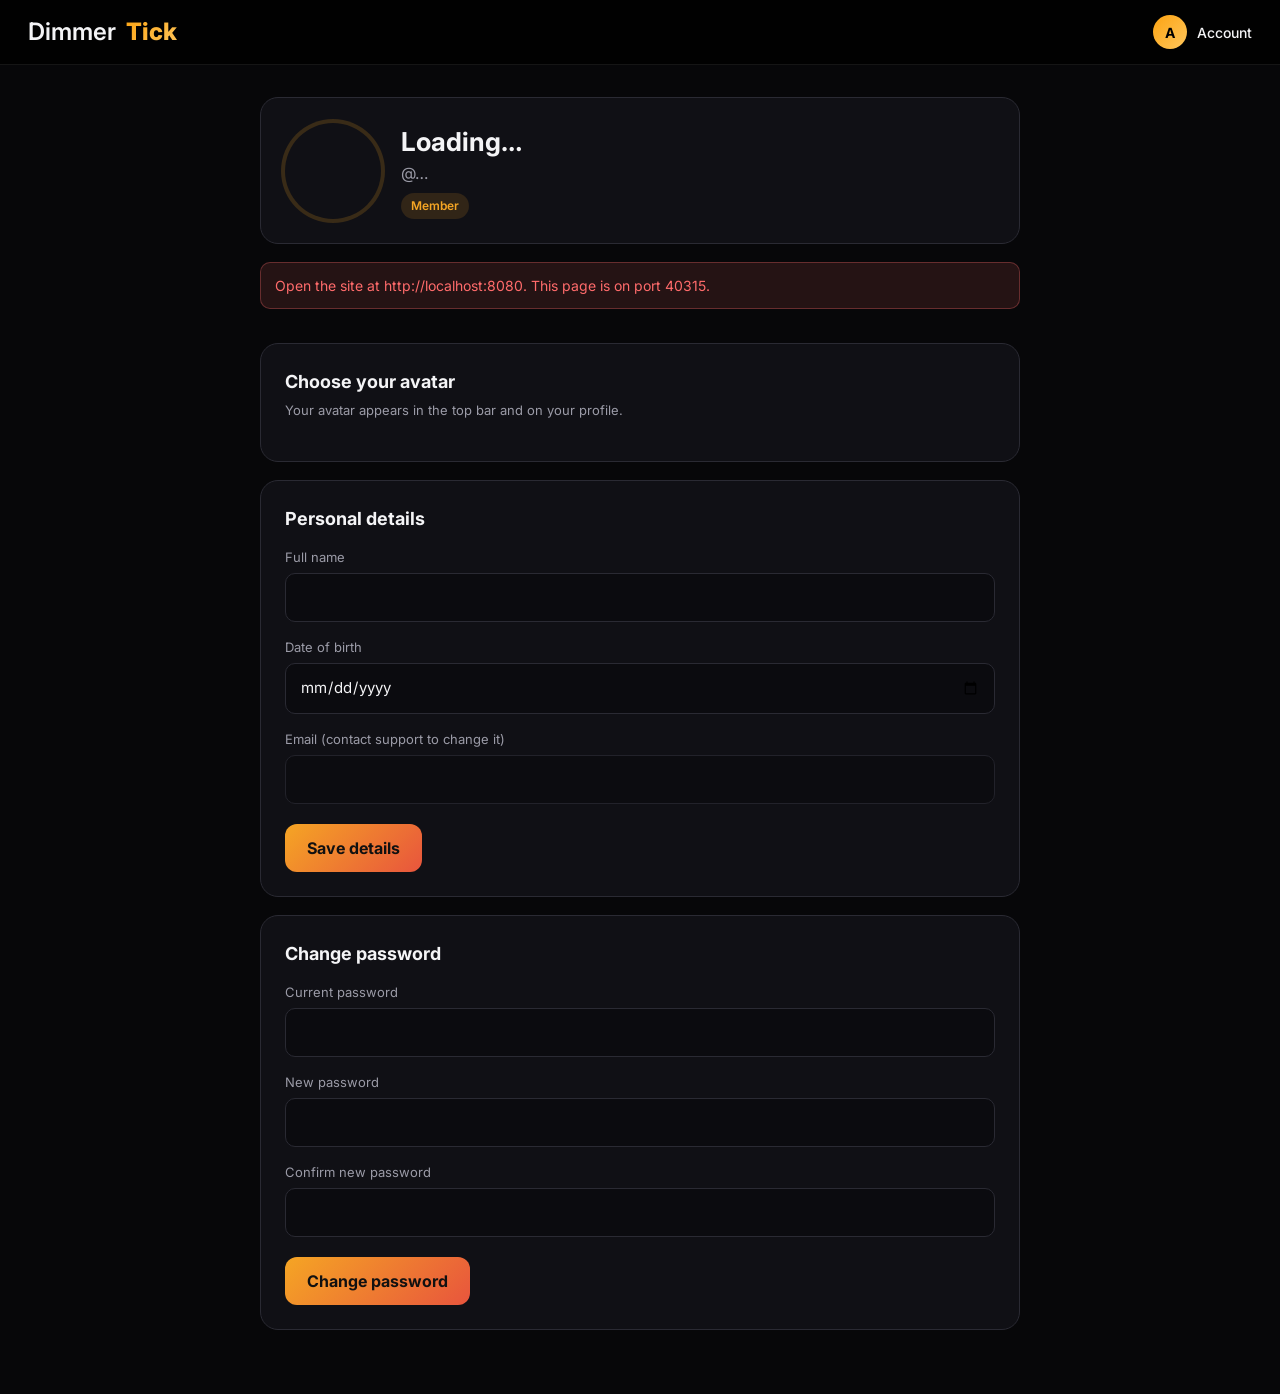
==== Front-End/account.html @ 606b1b38 "Merge pull request #1 from AlirezaAkhavanJava/userPanel my account panel added" ====
<!DOCTYPE html>
<html lang="en">
<head>
    <meta charset="UTF-8">
    <meta name="viewport" content="width=device-width, initial-scale=1.0">
    <title>My account - DimmerTick</title>
    <link rel="preconnect" href="https://fonts.googleapis.com">
    <link rel="preconnect" href="https://fonts.gstatic.com" crossorigin>
    <link href="https://fonts.googleapis.com/css2?family=Inter:wght@400;500;600;700;800&display=swap" rel="stylesheet">
    <link rel="stylesheet" href="css/style.css">
    <link rel="stylesheet" href="css/auth.css">
    <link rel="stylesheet" href="css/profile.css">
</head>
<body class="profile-body">

<header class="topbar">
    <a class="logo" href="/movies">Dimmer<b>Tick</b></a>
    <div class="top-actions">
        <div class="account">
            <button class="user" id="account-btn" type="button" aria-haspopup="true" aria-expanded="false">
                <span class="avatar" id="account-avatar">A</span><span id="account-label">Account</span>
            </button>
            <div class="account-menu" id="account-menu" hidden></div>
        </div>
    </div>
</header>

<main class="profile">

    <section class="card-panel profile-hero">
        <div id="profile-avatar" class="profile-avatar" aria-hidden="true"></div>
        <div>
            <h1 id="profile-name">Loading…</h1>
            <p id="profile-username" class="muted">@…</p>
            <span id="profile-role" class="role-badge">Member</span>
        </div>
    </section>

    <div id="profile-notice" class="notice" role="status" hidden></div>

    <section class="card-panel">
        <h2>Choose your avatar</h2>
        <p class="muted small">Your avatar appears in the top bar and on your profile.</p>
        <div id="avatar-grid" class="avatar-grid"></div>
    </section>

    <section class="card-panel">
        <h2>Personal details</h2>
        <form id="profile-form" class="auth-form" novalidate>
            <label class="field">
                <span>Full name</span>
                <input type="text" name="fullName" autocomplete="name">
            </label>
            <label class="field">
                <span>Date of birth</span>
                <input type="date" name="birthDate" autocomplete="bday">
            </label>
            <label class="field">
                <span>Email (contact support to change it)</span>
                <input type="email" name="email" readonly>
            </label>
            <button type="submit" class="btn-primary">Save details</button>
        </form>
    </section>

    <section class="card-panel">
        <h2>Change password</h2>
        <form id="password-form" class="auth-form" novalidate>
            <label class="field">
                <span>Current password</span>
                <input type="password" name="currentPassword" autocomplete="current-password">
            </label>
            <label class="field">
                <span>New password</span>
                <input type="password" name="newPassword" autocomplete="new-password">
            </label>
            <label class="field">
                <span>Confirm new password</span>
                <input type="password" name="confirmPassword" autocomplete="new-password">
            </label>
            <button type="submit" class="btn-primary">Change password</button>
        </form>
    </section>

</main>

<script src="js/api.js"></script>
<script src="js/avatars.js"></script>
<script src="js/account.js"></script>
<script src="js/profile.js"></script>
</body>
</html>
---- Front-End/css/style.css ----
/* ===== 1. TOKENS ===== */
:root{
  --bg:#000000; --surface:#0a1226; --surface-2:#14213d; --border:rgba(255,255,255,.08);
  --a:#fca311; --b:#fca311; --grad:linear-gradient(135deg,#fca311,#ffc65c);
  --hot:#fb7185; --star:#fca311; --text:#ffffff; --muted:#a3a9ba; --radius:16px;
  --font:'Inter',system-ui,sans-serif;
}
*{box-sizing:border-box;margin:0;padding:0}
[hidden]{display:none!important}
html{scroll-behavior:smooth}
body{font-family:var(--font);background:radial-gradient(900px 500px at 85% -10%,rgba(252,163,17,.10),transparent),var(--bg);color:var(--text);line-height:1.5}
a{color:inherit;text-decoration:none}
button{font:inherit;color:inherit;cursor:pointer;border:0;background:none}
:focus-visible{outline:2px solid var(--b);outline-offset:2px}
h2{font-size:21px;font-weight:700;display:flex;align-items:center;gap:10px}
.muted{color:var(--muted)} .small{font-size:12px}
.i{width:1.15em;height:1.15em;fill:none;stroke:currentColor;stroke-width:2;stroke-linecap:round;stroke-linejoin:round;flex-shrink:0}
.i.fill{fill:currentColor} .st{fill:var(--star);stroke:var(--star)} .hot-i{color:var(--hot)}

/* ===== 2. TOP BAR ===== */
.topbar{position:sticky;top:0;z-index:50;display:flex;align-items:center;gap:24px;padding:14px 28px;background:rgba(0,0,0,.82);backdrop-filter:blur(14px);border-bottom:1px solid var(--border)}
.logo{display:flex;align-items:center;gap:10px;font-size:24px;font-weight:600;width:216px}
.logo .i{color:var(--b);width:1.3em;height:1.3em}
.logo b{font-weight:800;background:var(--grad);-webkit-background-clip:text;background-clip:text;color:transparent}
.search{flex:1;max-width:520px;display:flex;gap:10px;align-items:center;padding:10px 18px;background:var(--surface);border:1px solid var(--border);border-radius:30px;color:var(--muted);transition:.25s}
.search:focus-within{border-color:var(--a);box-shadow:0 0 0 4px rgba(252,163,17,.18)}
.search input{flex:1;background:none;border:0;outline:0;color:var(--text);font:inherit;font-size:14px}
.top-actions{margin-left:auto;display:flex;align-items:center;gap:16px}
.icon-btn{width:38px;height:38px;border-radius:50%;display:grid;place-items:center;background:var(--surface);border:1px solid var(--border);transition:.2s}
.icon-btn:hover{border-color:var(--a)}
.user{display:flex;align-items:center;gap:10px;font-size:14px;font-weight:500}
.avatar{width:34px;height:34px;border-radius:50%;display:grid;place-items:center;background:var(--grad);font-weight:700;color:#000000}

/* ===== 3. LAYOUT ===== */
.shell{display:grid;grid-template-columns:240px minmax(0,1fr) 310px;min-height:calc(100vh - 67px)}
.home{display:contents}
.center{padding:28px;display:flex;flex-direction:column;gap:40px;min-width:0}
.right{padding:28px 28px 28px 0;display:flex;flex-direction:column;gap:24px}
.details{grid-column:2 / -1;padding:28px;animation:fade .4s}
.side{display:flex;flex-direction:column;justify-content:space-between;padding:28px 16px;border-right:1px solid var(--border)}
.side-nav{display:flex;flex-direction:column;gap:6px;position:sticky;top:96px}
.side-nav a{display:flex;align-items:center;gap:12px;padding:12px 16px;border-radius:12px;color:var(--muted);font-weight:500;transition:.2s}
.side-nav a:hover{color:var(--text);background:var(--surface);transform:translateX(3px)}
.side-nav a.active{color:#fff;background:linear-gradient(90deg,rgba(252,163,17,.22),rgba(252,163,17,.04));box-shadow:inset 3px 0 0 var(--a)}
.quote{font-size:18px;color:var(--muted);padding:0 8px 8px}
.quote::after{content:"";display:block;width:32px;height:3px;border-radius:3px;background:var(--grad);margin-top:16px}

/* ===== 4. POSTERS, CHIPS ===== */
.pw{position:relative;aspect-ratio:2/3;border-radius:12px;overflow:hidden;background:linear-gradient(160deg,#1b2a4e,var(--surface))}
.pw::after{content:attr(data-t);position:absolute;inset:0;display:grid;place-items:center;padding:10px;text-align:center;font-size:13px;color:var(--muted)}
.pw img{position:relative;z-index:1;display:block;width:100%;height:100%;object-fit:cover}
.chips{display:flex;flex-wrap:wrap;gap:8px;align-items:center}
.age{padding:2px 9px;border-radius:6px;font-size:11px;font-weight:800;border:1px solid;background:rgba(0,0,0,.75);backdrop-filter:blur(6px)}
.a-G,.a-PG{color:#34d399;border-color:#34d399}.a-PG13{color:var(--star);border-color:var(--star)}.a-R{color:var(--hot);border-color:var(--hot)}
.rate{display:inline-flex;align-items:center;gap:6px;padding:3px 10px;border-radius:20px;background:var(--surface-2);border:1px solid var(--border);font-size:12px;font-weight:600}
.rate b{background:#f5c518;color:#111;border-radius:4px;padding:0 5px;font-size:11px}
.rate .i{color:#fa4b2a}

/* ===== 5. HERO ===== */
.hero{position:relative;display:grid;grid-template-columns:1fr 230px;gap:30px;align-items:center;padding:34px 40px;min-height:380px;border-radius:20px;border:1px solid var(--border);overflow:hidden;background:var(--surface)}
.hero-bg{position:absolute;inset:-30px;background:var(--bg-img) center/cover;filter:blur(40px) saturate(1.4);opacity:.35;transition:background-image .6s}
.hero>*:not(.hero-bg){position:relative}
.tag{display:inline-block;margin-bottom:12px;padding:4px 12px;border-radius:30px;font-size:12px;font-weight:600;background:rgba(255,255,255,.08);border:1px solid var(--border)}
.hero h1{font-size:42px;line-height:1.1;font-weight:800;letter-spacing:-.8px;margin-bottom:14px}
.hero-text{margin:16px 0 8px;color:#e5e5e5;max-width:520px;display:-webkit-box;-webkit-line-clamp:3;-webkit-box-orient:vertical;overflow:hidden}
.hero-meta{color:var(--muted);font-size:14px;margin-bottom:22px}
.hero-btns{display:flex;gap:12px;flex-wrap:wrap}
.hero-poster .pw{box-shadow:0 20px 50px rgba(0,0,0,.6);border:1px solid var(--border);transform:rotate(2deg)}
.hero.swap .hero-body{animation:slide .6s cubic-bezier(.2,.8,.2,1)}
.hero.swap .hero-poster .pw{animation:zoom .7s cubic-bezier(.2,.8,.2,1)}
.hero-ctrl{position:absolute!important;right:20px;bottom:16px;display:flex;align-items:center;gap:8px}
.hero-ctrl button{width:32px;height:32px;border-radius:50%;display:grid;place-items:center;background:rgba(255,255,255,.08);border:1px solid var(--border);transition:.2s}
.hero-ctrl button:hover{background:var(--a);color:#000}
.dots{display:flex;gap:6px;margin-right:6px}
.dots i{width:6px;height:6px;border-radius:6px;background:#3b4560;transition:.3s}
.dots i.on{width:20px;background:var(--b)}
.btn{display:inline-flex;align-items:center;gap:8px;padding:12px 22px;border-radius:12px;font-weight:600;font-size:14px;transition:.25s}
.btn.grad{background:var(--grad);color:#000000}
.btn.grad:hover{transform:translateY(-2px);box-shadow:0 8px 24px rgba(252,163,17,.4)}
.btn.ghost{background:rgba(255,255,255,.06);border:1px solid var(--border)}
.btn.ghost:hover{border-color:var(--b)}
.link{color:var(--muted);font-size:14px}.link:hover{color:var(--b)}

/* ===== 6. SECTIONS ===== */
.row-head{display:flex;justify-content:space-between;align-items:center;margin-bottom:16px;gap:12px}
.grid{display:grid;grid-template-columns:repeat(auto-fill,minmax(150px,1fr));gap:20px}
.rail{display:flex;gap:16px;overflow-x:auto;scroll-snap-type:x mandatory;scrollbar-width:none}
.rail::-webkit-scrollbar{display:none}
.rail-wrap{position:relative}
.rail-btn{position:absolute;top:92px;z-index:5;width:42px;height:42px;border-radius:50%;display:grid;place-items:center;background:rgba(0,0,0,.8);border:1px solid var(--a);color:var(--a);backdrop-filter:blur(6px);transition:.2s;animation:fade .3s}
.rail-btn.l{left:-14px}.rail-btn.r{right:-14px}
.rail-btn:hover{background:var(--a);color:#000;transform:scale(1.1)}
.rail .card{flex:0 0 150px;width:150px;min-width:0;scroll-snap-align:start}
.card{position:relative;cursor:pointer;animation:rise .5s both;animation-delay:calc(var(--i,0)*45ms)}
.card .age{position:absolute;top:8px;left:8px;z-index:2}
.card .pw{border:1px solid var(--border);transition:.3s}
.card:hover .pw{transform:translateY(-6px) scale(1.02);border-color:var(--a);box-shadow:0 16px 34px rgba(0,0,0,.55),0 0 24px rgba(252,163,17,.25)}
.card h3{font-size:14px;font-weight:600;margin:10px 0 2px;white-space:nowrap;overflow:hidden;text-overflow:ellipsis}
.card p{display:flex;gap:10px;align-items:center;font-size:12.5px;color:var(--muted)}
.card p .i{width:13px;height:13px}.card p .rt-s{display:inline-flex;gap:4px;align-items:center}.card p .rt-s .i{color:#fa4b2a;fill:none}
.empty{grid-column:1/-1;color:var(--muted)}

.hot-grid{display:grid;grid-template-columns:repeat(auto-fill,minmax(270px,1fr));gap:14px}
.hot{display:flex;gap:14px;padding:12px;border-radius:var(--radius);background:var(--surface);border:1px solid var(--border);cursor:pointer;transition:.25s}
.hot:hover{border-color:var(--hot);transform:translateY(-3px)}
.hot .pw{width:64px;flex-shrink:0}
.hot h3{font-size:15px;margin-bottom:2px}.hot p,.hot small{font-size:12px;color:var(--muted)}
.bar{height:6px;border-radius:6px;background:var(--surface-2);margin:10px 0 6px;overflow:hidden}
.bar i{display:block;height:100%;width:var(--w);border-radius:6px;background:linear-gradient(90deg,#fca311,#ffd27a);animation:fill 1.2s cubic-bezier(.2,.8,.2,1) both}

.genres{display:grid;grid-template-columns:repeat(auto-fill,minmax(150px,1fr));gap:14px}
.genre{position:relative;overflow:hidden;height:112px;border-radius:14px;border:1px solid var(--border);text-align:left;transition:.3s;background:linear-gradient(135deg,var(--c1),var(--surface))}
.genre img{position:absolute;inset:0;width:100%;height:100%;object-fit:cover;object-position:center 20%;clip-path:inset(0 0 0 52%);opacity:.9;transition:clip-path .55s cubic-bezier(.2,.8,.2,1),transform .7s,filter .4s;filter:saturate(.8)}
.genre::after{content:"";position:absolute;inset:0;z-index:1;background:linear-gradient(0deg,rgba(0,0,0,.8),transparent 65%)}
.genre:hover img,.genre.on img{clip-path:inset(0);transform:scale(1.08);filter:saturate(1.1)}
.g-name{position:absolute;left:0;bottom:0;z-index:2;padding:12px;display:flex;flex-direction:column;font-weight:700;font-size:15px;text-shadow:0 1px 8px #000}
.g-name small{font-weight:400;font-size:11px;color:var(--text);opacity:.75}
.genre:hover,.genre.on{border-color:var(--b);transform:translateY(-3px)}
.g0{--c1:#14213d}.g1{--c1:#3a2a08}.g2{--c1:#1b2a4e}.g3{--c1:#2b2410}.g4{--c1:#0f1a30}.g5{--c1:#4a3208}

/* ===== 7. RIGHT PANEL ===== */
.panel{background:var(--surface);border:1px solid var(--border);border-radius:var(--radius);padding:22px}
.panel h2{font-size:18px;margin-bottom:14px}
.top-item{display:flex;align-items:center;gap:14px;padding:10px;border-radius:12px;cursor:pointer;transition:.2s}
.top-item:hover{background:var(--surface-2);transform:translateX(4px)}
.rank{font-size:20px;font-weight:800;color:var(--muted);width:20px}
.top-item .pw{width:46px;flex-shrink:0;border-radius:8px}
.top-item h4{font-size:14px;font-weight:600;line-height:1.3}.top-item p{font-size:12px;color:var(--muted)}
.deal{padding:14px;border-radius:12px;background:var(--surface-2);border:1px dashed rgba(252,163,17,.5);margin-bottom:10px}
.deal h4{font-size:14px}.deal p{font-size:12.5px;color:var(--muted);margin:2px 0 10px}
.code{display:inline-flex;align-items:center;gap:8px;padding:5px 12px;border-radius:8px;background:rgba(252,163,17,.16);color:#fca311;font-weight:700;font-size:12px;letter-spacing:.5px}
.code:hover{background:var(--a);color:#000}

/* ===== 8. DETAILS ===== */
.details h2{margin:34px 0 16px}
.back{display:inline-flex;align-items:center;gap:8px;padding:10px 20px;border-radius:30px;background:var(--surface);border:1px solid var(--border);color:var(--muted);font-weight:600;font-size:14px;transition:.2s}
.back:hover{color:var(--b);border-color:var(--b);transform:translateX(-4px)}
.d-hero{display:grid;grid-template-columns:1.3fr 1fr 180px;gap:28px;margin-top:24px;padding:28px;background:var(--surface);border:1px solid var(--border);border-radius:20px}
.trailer{border-radius:14px;overflow:hidden;background:#000;min-height:300px}.trailer iframe{width:100%;height:100%;min-height:300px;border:0}
.d-info h1{font-size:30px;line-height:1.15;margin:12px 0}
.facts{display:grid;grid-template-columns:1fr 1fr;gap:12px;margin:16px 0}
.facts dt{font-size:12px;color:var(--muted)}.facts dd{font-size:14px;font-weight:600}
.warn{display:flex;gap:8px;margin-top:14px;padding:10px 14px;border-radius:10px;font-size:13px;color:var(--hot);background:rgba(251,113,133,.1);border:1px solid rgba(251,113,133,.3)}
.d-poster{align-self:start}
.cast{display:flex;flex-wrap:wrap;gap:12px}
.cast div{display:flex;align-items:center;gap:10px;padding:8px 16px 8px 8px;border-radius:30px;background:var(--surface);border:1px solid var(--border);font-size:14px;font-weight:500}
.av{width:34px;height:34px;border-radius:50%;display:grid;place-items:center;font-size:12px;font-weight:700;background:var(--grad);color:#000000}
.awards,.rules{list-style:none;display:grid;gap:10px}
.awards li,.rules li{display:flex;gap:12px;align-items:flex-start;padding:12px 16px;border-radius:12px;background:var(--surface);border:1px solid var(--border);font-size:14px}
.awards .i{color:var(--star)}.rules .i{color:var(--b);margin-top:3px}
.dates{display:flex;gap:12px;flex-wrap:wrap}
.date{padding:12px 26px;border-radius:12px;background:var(--surface);border:1px solid var(--border);font-weight:600;color:var(--muted);text-align:left;transition:.2s}
.date span{display:block;font-size:13px;font-weight:400}
.date:hover{border-color:var(--a)}.date.on{background:var(--grad);color:#000000;border-color:transparent}
.cinema{background:var(--surface);border:1px solid var(--border);border-radius:var(--radius);margin-bottom:14px;overflow:hidden}
.cinema summary{list-style:none;display:flex;justify-content:space-between;align-items:center;padding:18px 24px;cursor:pointer}
.cinema summary::-webkit-details-marker{display:none}
.cinema summary small{display:block;color:var(--muted);font-size:13px}
.cinema summary span{color:var(--b);font-weight:600;font-size:14px}
.cinema summary span::after{content:" \25BC";font-size:10px}.cinema[open] summary span::after{content:" \25B2"}
.times{padding:18px 24px;border-top:1px solid var(--border);background:#050a16;display:flex;flex-wrap:wrap;gap:10px}
.times button{padding:10px 20px;border-radius:10px;background:var(--surface);border:1px solid var(--border);font-weight:600;transition:.2s}
.times button:hover{border-color:var(--b);color:var(--b)}.times button.on{background:var(--grad);color:#000000;border-color:transparent}

/* Seats */
.seatbox{margin-top:30px;padding:28px;border-radius:20px;background:var(--surface);border:1px solid var(--border);animation:rise .5s}
.seatbox h2{margin-top:0}
.screen{width:70%;height:38px;margin:10px auto 30px;border-top:3px solid var(--b);border-radius:50% 50% 0 0/100% 100% 0 0;background:linear-gradient(180deg,rgba(252,163,17,.25),transparent);box-shadow:0 -14px 40px rgba(252,163,17,.25);text-align:center;font-size:12px;color:var(--muted);padding-top:12px}
.seats{display:grid;gap:8px;justify-content:center;overflow-x:auto;padding:4px}
.srow{display:flex;gap:8px;align-items:center}
.srow>span{width:18px;font-size:12px;color:var(--muted)}
.seat{width:30px;height:28px;border-radius:9px 9px 4px 4px;background:var(--surface-2);border:1px solid rgba(255,255,255,.14);transition:transform .15s,background .25s}
.srow .seat:nth-of-type(5){margin-right:22px}
.seat.free:hover{transform:translateY(-3px);border-color:var(--b)}
.seat.sel{background:var(--grad);border-color:transparent;box-shadow:0 0 14px rgba(252,163,17,.55);animation:pop .4s cubic-bezier(.3,1.6,.5,1)}
.seat.taken{opacity:.25;cursor:not-allowed;background:#2a3555}
.legend{display:flex;justify-content:center;gap:20px;margin:24px 0 8px;font-size:13px;color:var(--muted)}
.legend span{display:flex;align-items:center;gap:8px}.legend .seat{width:16px;height:14px;animation:none;pointer-events:none}
.sum{display:flex;justify-content:space-between;align-items:center;gap:16px;flex-wrap:wrap;margin-top:20px;padding-top:20px;border-top:1px solid var(--border)}
.sum strong{font-size:22px}

.toast{position:fixed;left:50%;bottom:28px;transform:translate(-50%,40px);opacity:0;padding:12px 22px;border-radius:30px;background:var(--surface-2);border:1px solid var(--a);font-size:14px;font-weight:500;z-index:99;transition:.35s;pointer-events:none}
.toast.show{transform:translate(-50%,0);opacity:1}

/* ===== 9. MOTION ===== */
@keyframes rise{from{opacity:0;transform:translateY(16px)}}
@keyframes fade{from{opacity:0}}
@keyframes slide{from{opacity:0;transform:translateX(-24px)}}
@keyframes zoom{from{opacity:0;transform:rotate(8deg) scale(.88)}}
@keyframes fill{from{width:0}}
@keyframes pop{0%{transform:scale(.6)}60%{transform:scale(1.3)}100%{transform:scale(1)}}
@media (prefers-reduced-motion:reduce){*,*::before,*::after{animation:none!important;transition:none!important}}

/* ===== 10. RESPONSIVE ===== */
@media (max-width:1150px){.shell{grid-template-columns:200px minmax(0,1fr)}.right{grid-column:2;padding:0 28px 28px}.logo{width:160px}.d-hero{grid-template-columns:1fr 1fr}.d-poster{display:none}}
@media (max-width:820px){
  .shell{grid-template-columns:1fr}.side{display:none}.right,.details{grid-column:1}.logo{width:auto}.user{display:none}
  .hero{grid-template-columns:1fr;padding:24px}.hero-poster{display:none}.hero h1{font-size:30px}.d-hero{grid-template-columns:1fr}
}

.row-head{scroll-margin-top:90px}
.more-wrap{display:flex;justify-content:center;margin-top:26px}
.no-trailer{height:100%;min-height:300px;display:flex;flex-direction:column;gap:14px;align-items:center;justify-content:center;color:var(--muted);text-align:center;padding:20px}
.no-trailer .i{width:40px;height:40px;color:var(--a)}


.card .bookmark{position:absolute;top:8px;right:8px;z-index:2;width:30px;height:30px;display:grid;place-items:center;border-radius:50%;background:rgba(0,0,0,.6);border:1px solid rgba(255,255,255,.25);color:#fff;backdrop-filter:blur(6px);transition:transform .2s,background .2s,border-color .2s,color .2s}
.card .bookmark .i{width:15px;height:15px}
.card .bookmark:hover{transform:scale(1.12);border-color:var(--a);color:var(--a)}
.card .bookmark.on{background:var(--grad);border-color:transparent;color:#000}
.card .bookmark.on .i{fill:currentColor}
---- Front-End/css/auth.css ----
/* Shared styles: login/register pages and the Account menu on the home page */
:root {
  --auth-bg: #070709;
  --auth-panel: #101015;
  --auth-line: #2a2a33;
  --auth-text: #f4f4f6;
  --auth-muted: #9b9ba7;
  --auth-accent: #f5a524;
  --auth-accent-2: #e8553d;
  --auth-danger: #ff6b6b;
  --auth-ok: #4cd98a;
}

/* ---------- auth pages ---------- */
.auth-body { margin: 0; background: var(--auth-bg); }

.auth-page {
  min-height: 100vh;
  display: grid;
  place-items: center;
  align-content: center;
  gap: 24px;
  padding: 32px 16px;
  background: radial-gradient(circle at top, #1b1420 0%, var(--auth-bg) 60%);
  color: var(--auth-text);
  font-family: Inter, system-ui, sans-serif;
  box-sizing: border-box;
}

.auth-logo {
  font-size: 26px;
  font-weight: 800;
  color: var(--auth-text);
  text-decoration: none;
}
.auth-logo b { color: var(--auth-accent); }

.auth-card {
  width: min(420px, 100%);
  box-sizing: border-box;
  background: var(--auth-panel);
  border: 1px solid var(--auth-line);
  border-radius: 18px;
  padding: 32px;
  box-shadow: 0 20px 60px rgba(0, 0, 0, 0.45);
}
.auth-card h1 { margin: 0 0 6px; font-size: 24px; }
.auth-sub { margin: 0 0 24px; font-size: 14px; color: var(--auth-muted); }

.auth-form { display: grid; gap: 16px; }
.auth-row { display: grid; grid-template-columns: 1fr 1fr; gap: 12px; }

.field { display: grid; gap: 6px; font-size: 13px; color: var(--auth-muted); }
.field input {
  width: 100%;
  box-sizing: border-box;
  padding: 12px 14px;
  border-radius: 10px;
  border: 1px solid var(--auth-line);
  background: #0b0b0f;
  color: var(--auth-text);
  font: inherit;
  font-size: 15px;
}
.field input:focus {
  outline: none;
  border-color: var(--auth-accent);
  box-shadow: 0 0 0 3px rgba(245, 165, 36, 0.18);
}
.field input.invalid { border-color: var(--auth-danger); }
.field-error { min-height: 16px; font-size: 12px; color: var(--auth-danger); }

.btn-primary {
  margin-top: 4px;
  padding: 13px;
  border: 0;
  border-radius: 12px;
  font: inherit;
  font-weight: 700;
  color: #111;
  background: linear-gradient(135deg, var(--auth-accent), var(--auth-accent-2));
  cursor: pointer;
}
.btn-primary:disabled { opacity: 0.6; cursor: wait; }

.auth-switch {
  margin: 22px 0 0;
  text-align: center;
  font-size: 14px;
  color: var(--auth-muted);
}
.auth-switch a { color: var(--auth-accent); font-weight: 600; text-decoration: none; }

.notice {
  margin-bottom: 16px;
  padding: 12px 14px;
  border-radius: 10px;
  font-size: 14px;
}
.notice[hidden] { display: none; }
.notice.error {
  background: rgba(255, 107, 107, 0.12);
  color: var(--auth-danger);
  border: 1px solid rgba(255, 107, 107, 0.3);
}
.notice.success {
  background: rgba(76, 217, 138, 0.12);
  color: var(--auth-ok);
  border: 1px solid rgba(76, 217, 138, 0.3);
}

@media (max-width: 480px) {
  .auth-row { grid-template-columns: 1fr; }
}

/* ---------- Account menu on the home page ---------- */
.account { position: relative; }

.account-menu {
  position: absolute;
  right: 0;
  top: calc(100% + 8px);
  z-index: 50;
  display: grid;
  gap: 4px;
  min-width: 220px;
  padding: 8px;
  background: var(--auth-panel);
  border: 1px solid var(--auth-line);
  border-radius: 12px;
  box-shadow: 0 16px 40px rgba(0, 0, 0, 0.5);
}
.account-menu[hidden] { display: none; }

.menu-hint { margin: 6px 10px 8px; font-size: 13px; color: var(--auth-muted); }
.menu-hint strong { color: var(--auth-text); }

.menu-item {
  display: block;
  padding: 10px;
  border: 0;
  border-radius: 8px;
  background: none;
  color: var(--auth-text);
  font: inherit;
  font-size: 14px;
  text-align: left;
  text-decoration: none;
  cursor: pointer;
}
.menu-item:hover { background: #1c1c24; }



/* ---------- Login popup (top-right corner) ---------- */
.login-prompt {
  position: fixed;
  top: 96px;
  right: 24px;
  z-index: 1000;
  width: min(340px, calc(100vw - 32px));
  box-sizing: border-box;
  padding: 20px 20px 18px;
  background: var(--auth-panel, #101015);
  border: 1px solid rgba(245, 165, 36, 0.35);
  border-radius: 16px;
  box-shadow: 0 20px 50px rgba(0, 0, 0, 0.55), 0 0 0 4px rgba(245, 165, 36, 0.08);
  color: var(--auth-text, #f4f4f6);
  font-family: Inter, system-ui, sans-serif;
  opacity: 0;
  transform: translateX(48px) scale(0.96);
  pointer-events: none;
  transition: opacity 0.3s ease, transform 0.45s cubic-bezier(0.2, 0.9, 0.3, 1.15);
}
.login-prompt.show {
  opacity: 1;
  transform: none;
  pointer-events: auto;
}
.login-prompt.leaving {
  opacity: 0;
  transform: translateX(48px) scale(0.96);
}

.lp-close {
  position: absolute;
  top: 10px;
  right: 12px;
  width: 28px;
  height: 28px;
  border: 0;
  border-radius: 8px;
  background: none;
  color: var(--auth-muted, #9b9ba7);
  font-size: 20px;
  line-height: 1;
  cursor: pointer;
}
.lp-close:hover { background: #1c1c24; color: var(--auth-text, #f4f4f6); }

.lp-icon {
  width: 40px;
  height: 40px;
  border-radius: 50%;
  display: grid;
  place-items: center;
  background: linear-gradient(135deg, var(--auth-accent, #f5a524), var(--auth-accent-2, #e8553d));
  color: #111;
  font-size: 20px;
  font-weight: 800;
  animation: lp-pulse 2.2s ease-in-out infinite;
}
@keyframes lp-pulse {
  0%, 100% { box-shadow: 0 0 0 0 rgba(245, 165, 36, 0.5); }
  50%      { box-shadow: 0 0 0 10px rgba(245, 165, 36, 0); }
}

.lp-title { margin: 12px 0 4px; font-size: 16px; font-weight: 700; }
.lp-msg {
  margin: 0 0 16px;
  font-size: 14px;
  line-height: 1.5;
  color: var(--auth-muted, #9b9ba7);
}

.lp-actions { display: flex; gap: 10px; }
.lp-primary,
.lp-ghost {
  flex: 1;
  padding: 10px 12px;
  border-radius: 10px;
  font-size: 14px;
  font-weight: 600;
  text-align: center;
  text-decoration: none;
  transition: transform 0.15s ease, background 0.15s ease;
}
.lp-primary {
  color: #111;
  background: linear-gradient(135deg, var(--auth-accent, #f5a524), var(--auth-accent-2, #e8553d));
}
.lp-ghost {
  color: var(--auth-text, #f4f4f6);
  border: 1px solid var(--auth-line, #2a2a33);
}
.lp-primary:hover { transform: translateY(-1px); }
.lp-ghost:hover { background: #1c1c24; }

@media (prefers-reduced-motion: reduce) {
  .login-prompt,
  .lp-icon { transition: none; animation: none; }
}
---- Front-End/css/profile.css ----
.profile-body {
    margin: 0;
    min-height: 100vh;
    background: #070709;
    color: #f4f4f6;
    font-family: Inter, system-ui, sans-serif;
}

.profile {
    width: min(760px, calc(100% - 32px));
    margin: 32px auto 64px;
    display: grid;
    gap: 18px;
}

.card-panel {
    background: #101015;
    border: 1px solid #2a2a33;
    border-radius: 18px;
    padding: 24px;
    box-sizing: border-box;
}
.card-panel h2 { margin: 0 0 6px; font-size: 18px; }

.muted { color: #9b9ba7; }
.small { font-size: 13px; }

.profile-hero { display: flex; align-items: center; gap: 20px; }
.profile-hero h1 { margin: 0; font-size: 26px; }

.profile-avatar {
    width: 96px;
    height: 96px;
    flex: none;
    border-radius: 50%;
    box-shadow: 0 0 0 4px rgba(245, 165, 36, 0.18);
}

.role-badge {
    display: inline-block;
    margin-top: 8px;
    padding: 4px 10px;
    border-radius: 999px;
    font-size: 12px;
    font-weight: 600;
    background: rgba(245, 165, 36, 0.14);
    color: #f5a524;
}

.avatar-grid {
    display: grid;
    grid-template-columns: repeat(auto-fill, minmax(72px, 1fr));
    gap: 14px;
    margin-top: 16px;
}

.avatar-choice {
    width: 72px;
    height: 72px;
    padding: 0;
    border: 2px solid transparent;
    border-radius: 50%;
    background: none;
    cursor: pointer;
    transition: transform 0.15s ease, border-color 0.15s ease, box-shadow 0.15s ease;
}
.avatar-choice svg { display: block; border-radius: 50%; }
.avatar-choice:hover { transform: translateY(-2px) scale(1.04); }
.avatar-choice.on {
    border-color: #f5a524;
    box-shadow: 0 0 0 4px rgba(245, 165, 36, 0.18);
}
.avatar-choice:disabled { opacity: 0.6; cursor: wait; }
.avatar-choice:focus-visible { outline: 2px solid #f5a524; outline-offset: 3px; }

.profile .auth-form { margin-top: 16px; }
.profile .btn-primary { justify-self: start; padding: 12px 22px; }
.field input[readonly] { opacity: 0.7; cursor: not-allowed; }

@media (max-width: 480px) {
    .profile-hero { flex-direction: column; text-align: center; }
}

@media (prefers-reduced-motion: reduce) {
    .avatar-choice { transition: none; }
}
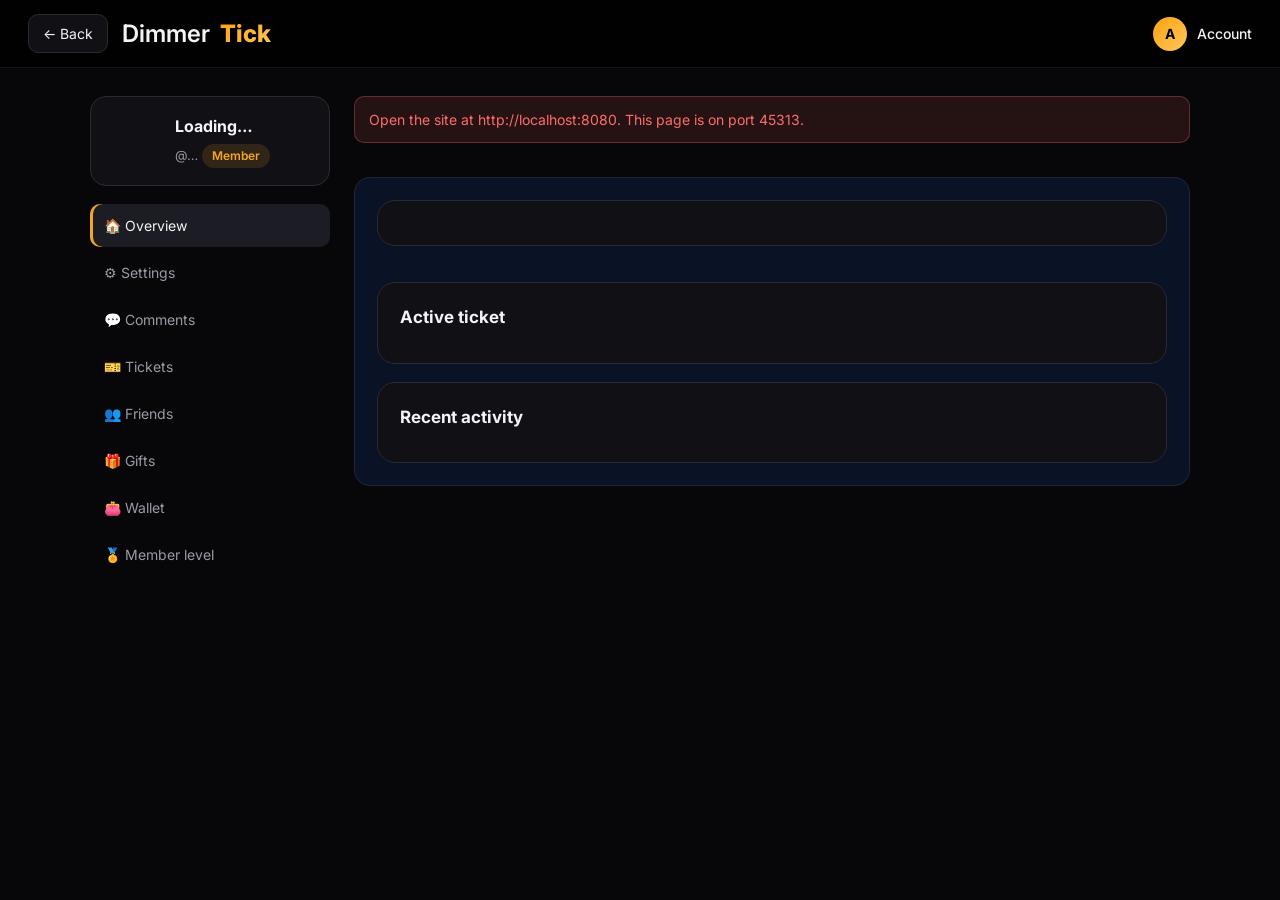
==== commit 7cf2ecf6: "account panel works fine now" ====
--- a/Front-End/account.html
+++ b/Front-End/account.html
@@ -11,10 +11,13 @@
     <link rel="stylesheet" href="css/auth.css">
     <link rel="stylesheet" href="css/profile.css">
 </head>
-<body class="profile-body">
+<body class="acct-body">
 
 <header class="topbar">
-    <a class="logo" href="/movies">Dimmer<b>Tick</b></a>
+    <div class="topbar-left">
+        <button class="back-btn" id="back-btn" type="button">← Back</button>
+        <a class="logo" href="/movies">Dimmer<b>Tick</b></a>
+    </div>
     <div class="top-actions">
         <div class="account">
             <button class="user" id="account-btn" type="button" aria-haspopup="true" aria-expanded="false">
@@ -25,68 +28,250 @@
     </div>
 </header>
 
-<main class="profile">
-
-    <section class="card-panel profile-hero">
-        <div id="profile-avatar" class="profile-avatar" aria-hidden="true"></div>
-        <div>
-            <h1 id="profile-name">Loading…</h1>
-            <p id="profile-username" class="muted">@…</p>
-            <span id="profile-role" class="role-badge">Member</span>
+<div class="acct-shell">
+
+    <aside class="acct-side">
+        <div class="acct-mini">
+            <div id="profile-avatar" class="profile-avatar" aria-hidden="true"></div>
+            <div>
+                <strong id="profile-name">Loading…</strong>
+                <span id="profile-username" class="muted small">@…</span>
+                <span id="profile-role" class="role-badge">Member</span>
+            </div>
         </div>
-    </section>
-
-    <div id="profile-notice" class="notice" role="status" hidden></div>
-
-    <section class="card-panel">
-        <h2>Choose your avatar</h2>
-        <p class="muted small">Your avatar appears in the top bar and on your profile.</p>
-        <div id="avatar-grid" class="avatar-grid"></div>
-    </section>
-
-    <section class="card-panel">
-        <h2>Personal details</h2>
-        <form id="profile-form" class="auth-form" novalidate>
-            <label class="field">
-                <span>Full name</span>
-                <input type="text" name="fullName" autocomplete="name">
-            </label>
-            <label class="field">
-                <span>Date of birth</span>
-                <input type="date" name="birthDate" autocomplete="bday">
-            </label>
-            <label class="field">
-                <span>Email (contact support to change it)</span>
-                <input type="email" name="email" readonly>
-            </label>
-            <button type="submit" class="btn-primary">Save details</button>
-        </form>
-    </section>
-
-    <section class="card-panel">
-        <h2>Change password</h2>
-        <form id="password-form" class="auth-form" novalidate>
-            <label class="field">
-                <span>Current password</span>
-                <input type="password" name="currentPassword" autocomplete="current-password">
-            </label>
-            <label class="field">
-                <span>New password</span>
-                <input type="password" name="newPassword" autocomplete="new-password">
-            </label>
-            <label class="field">
-                <span>Confirm new password</span>
-                <input type="password" name="confirmPassword" autocomplete="new-password">
-            </label>
-            <button type="submit" class="btn-primary">Change password</button>
-        </form>
-    </section>
-
-</main>
+
+        <nav class="acct-nav" aria-label="Account sections">
+            <button type="button" data-go="overview">🏠 Overview</button>
+            <button type="button" data-go="settings">⚙️ Settings</button>
+            <button type="button" data-go="comments">💬 Comments</button>
+            <button type="button" data-go="tickets">🎫 Tickets</button>
+            <button type="button" data-go="friends">👥 Friends</button>
+            <button type="button" data-go="gifts">🎁 Gifts</button>
+            <button type="button" data-go="wallet">👛 Wallet</button>
+            <button type="button" data-go="levels">🏅 Member level</button>
+        </nav>
+    </aside>
+
+    <main class="acct-main">
+        <div id="profile-notice" class="notice" role="status" hidden></div>
+
+        <!-- OVERVIEW -->
+        <section class="panel" data-panel="overview">
+            <div class="card-panel level-card" id="ov-level"></div>
+            <div class="stat-grid" id="ov-stats"></div>
+            <div class="card-panel">
+                <h2>Active ticket</h2>
+                <div id="ov-active"></div>
+            </div>
+            <div class="card-panel">
+                <h2>Recent activity</h2>
+                <ul class="list" id="ov-activity"></ul>
+            </div>
+        </section>
+
+        <!-- SETTINGS -->
+        <section class="panel" data-panel="settings" hidden>
+            <div class="card-panel">
+                <h2>Choose your avatar</h2>
+                <p class="muted small">Shown in the top bar and on your profile.</p>
+                <div id="avatar-grid" class="avatar-grid"></div>
+            </div>
+
+            <div class="card-panel">
+                <h2>Personal details</h2>
+                <form id="profile-form" class="auth-form" novalidate>
+                    <label class="field">
+                        <span>Full name</span>
+                        <input type="text" name="fullName" autocomplete="name">
+                    </label>
+                    <label class="field">
+                        <span>Date of birth</span>
+                        <input type="date" name="birthDate" autocomplete="bday">
+                    </label>
+                    <label class="field">
+                        <span>Email (contact support to change it)</span>
+                        <input type="email" name="email" readonly>
+                    </label>
+                    <button type="submit" class="btn-primary">Save details</button>
+                </form>
+            </div>
+
+            <div class="card-panel">
+                <h2>Change password</h2>
+                <form id="password-form" class="auth-form" novalidate>
+                    <label class="field">
+                        <span>Current password</span>
+                        <input type="password" name="currentPassword" autocomplete="current-password">
+                    </label>
+                    <label class="field">
+                        <span>New password</span>
+                        <input type="password" name="newPassword" autocomplete="new-password">
+                    </label>
+                    <label class="field">
+                        <span>Confirm new password</span>
+                        <input type="password" name="confirmPassword" autocomplete="new-password">
+                    </label>
+                    <button type="submit" class="btn-primary">Change password</button>
+                </form>
+            </div>
+        </section>
+
+        <!-- COMMENTS -->
+        <section class="panel" data-panel="comments" hidden>
+            <div class="card-panel">
+                <h2>Write a comment</h2>
+                <form id="comment-form" class="auth-form" novalidate>
+                    <div class="auth-row">
+                        <label class="field">
+                            <span>Movie</span>
+                            <select id="comment-movie" name="movie">
+                                <option value="">Loading movies…</option>
+                            </select>
+                        </label>
+                        <label class="field">
+                            <span>Your rating</span>
+                            <select name="rating">
+                                <option value="5">★★★★★  Loved it</option>
+                                <option value="4">★★★★☆  Good</option>
+                                <option value="3">★★★☆☆  Okay</option>
+                                <option value="2">★★☆☆☆  Weak</option>
+                                <option value="1">★☆☆☆☆  Not for me</option>
+                            </select>
+                        </label>
+                    </div>
+                    <label class="field">
+                        <span>Comment</span>
+                        <textarea name="text" rows="3" maxlength="500" placeholder="What did you think?"></textarea>
+                    </label>
+                    <button type="submit" class="btn-primary">Post comment</button>
+                </form>
+            </div>
+
+            <div class="card-panel">
+                <h2>Your comments</h2>
+                <ul class="list" id="comment-list"></ul>
+            </div>
+        </section>
+
+        <!-- TICKETS -->
+        <section class="panel" data-panel="tickets" hidden>
+            <div class="card-panel">
+                <h2>Your tickets</h2>
+                <p class="muted small">Upcoming tickets are highlighted in green.</p>
+                <div id="ticket-list"></div>
+            </div>
+        </section>
+
+        <!-- FRIENDS -->
+        <section class="panel" data-panel="friends" hidden>
+            <div class="card-panel">
+                <h2>Add a friend</h2>
+                <form id="add-friend-form" class="inline-form" novalidate>
+                    <input name="username" placeholder="Username" autocomplete="off">
+                    <button type="submit" class="btn-small">Follow</button>
+                </form>
+                <p class="muted small">Searching every member needs the server. For now, you can follow the suggestions below.</p>
+            </div>
+
+            <div class="card-panel">
+                <h2>Following</h2>
+                <ul class="list" id="friend-list"></ul>
+            </div>
+
+            <div class="card-panel">
+                <h2>Suggested members</h2>
+                <ul class="list" id="suggest-list"></ul>
+            </div>
+        </section>
+
+        <!-- GIFTS -->
+        <section class="panel" data-panel="gifts" hidden>
+            <div class="card-panel">
+                <h2>Send a gift</h2>
+                <p class="muted small">Gifts are paid from your wallet and can only go to people you follow.</p>
+                <form id="gift-form" class="auth-form" novalidate>
+                    <div class="auth-row">
+                        <label class="field">
+                            <span>To</span>
+                            <select id="gift-to" name="to"></select>
+                        </label>
+                        <label class="field">
+                            <span>Amount (USD)</span>
+                            <input type="number" name="amount" min="1" max="200" step="0.5" value="10">
+                        </label>
+                    </div>
+                    <label class="field">
+                        <span>Message (optional)</span>
+                        <input type="text" name="message" maxlength="200" placeholder="Enjoy the movie!">
+                    </label>
+                    <button type="submit" class="btn-primary">Send gift</button>
+                </form>
+            </div>
+
+            <div class="two-col">
+                <div class="card-panel">
+                    <h2>Received</h2>
+                    <ul class="list" id="gift-received"></ul>
+                </div>
+                <div class="card-panel">
+                    <h2>Sent</h2>
+                    <ul class="list" id="gift-sent"></ul>
+                </div>
+            </div>
+        </section>
+
+        <!-- WALLET -->
+        <section class="panel" data-panel="wallet" hidden>
+            <div class="card-panel">
+                <p class="muted small">Available balance</p>
+                <p class="big-num" id="wallet-balance">$0.00</p>
+                <p class="muted small">Use it for tickets and gifts.</p>
+            </div>
+
+            <div class="card-panel">
+                <h2>Add money</h2>
+                <div class="chips-row">
+                    <button type="button" class="chip" data-topup="10">$10</button>
+                    <button type="button" class="chip" data-topup="20">$20</button>
+                    <button type="button" class="chip" data-topup="50">$50</button>
+                    <button type="button" class="chip" data-topup="100">$100</button>
+                </div>
+                <form id="topup-form" class="inline-form" novalidate>
+                    <input type="number" name="amount" min="1" max="500" step="1" placeholder="Other amount">
+                    <button type="submit" class="btn-small">Add</button>
+                </form>
+                <p class="muted small">Demo mode: no real payment is taken. The payment provider comes later.</p>
+            </div>
+
+            <div class="card-panel">
+                <h2>Transactions</h2>
+                <ul class="list" id="wallet-tx"></ul>
+            </div>
+        </section>
+
+        <!-- LEVELS -->
+        <section class="panel" data-panel="levels" hidden>
+            <div class="card-panel" id="level-current"></div>
+
+            <div class="card-panel">
+                <h2>Levels</h2>
+                <ul class="list" id="level-table"></ul>
+            </div>
+
+            <div class="card-panel">
+                <h2>How to earn points</h2>
+                <ul class="list" id="earn-table"></ul>
+            </div>
+        </section>
+
+    </main>
+</div>
 
 <script src="js/api.js"></script>
 <script src="js/avatars.js"></script>
 <script src="js/account.js"></script>
+<script src="js/account-data.js"></script>
+<script src="js/sections.js"></script>
 <script src="js/profile.js"></script>
 </body>
 </html>
--- a/Front-End/css/profile.css
+++ b/Front-End/css/profile.css
@@ -1,4 +1,7 @@
-.profile-body {
+/* The hidden attribute must always win, even over display rules below. */
+[hidden] { display: none !important; }
+
+.acct-body {
     margin: 0;
     min-height: 100vh;
     background: #070709;
@@ -6,40 +9,54 @@
     font-family: Inter, system-ui, sans-serif;
 }
 
-.profile {
-    width: min(760px, calc(100% - 32px));
-    margin: 32px auto 64px;
+/* ---------- Top bar ---------- */
+.topbar-left { display: flex; align-items: center; gap: 14px; }
+
+.back-btn {
+    padding: 8px 14px;
+    border: 1px solid #2a2a33;
+    border-radius: 10px;
+    background: #101015;
+    color: #f4f4f6;
+    font: inherit;
+    font-size: 14px;
+    cursor: pointer;
+}
+.back-btn:hover { border-color: #f5a524; }
+.back-btn:focus-visible { outline: 2px solid #f5a524; outline-offset: 2px; }
+
+/* ---------- Layout ---------- */
+.acct-shell {
+    width: min(1100px, calc(100% - 32px));
+    margin: 28px auto 64px;
+    display: grid;
+    grid-template-columns: 240px minmax(0, 1fr);
+    gap: 24px;
+    align-items: start;
+}
+
+.acct-side {
+    position: sticky;
+    top: 96px;
     display: grid;
     gap: 18px;
 }
 
-.card-panel {
+.acct-mini {
+    display: flex;
+    align-items: center;
+    gap: 12px;
+    padding: 16px;
     background: #101015;
     border: 1px solid #2a2a33;
-    border-radius: 18px;
-    padding: 24px;
-    box-sizing: border-box;
-}
-.card-panel h2 { margin: 0 0 6px; font-size: 18px; }
-
-.muted { color: #9b9ba7; }
-.small { font-size: 13px; }
-
-.profile-hero { display: flex; align-items: center; gap: 20px; }
-.profile-hero h1 { margin: 0; font-size: 26px; }
-
-.profile-avatar {
-    width: 96px;
-    height: 96px;
-    flex: none;
-    border-radius: 50%;
-    box-shadow: 0 0 0 4px rgba(245, 165, 36, 0.18);
-}
+    border-radius: 16px;
+}
+.acct-mini strong { display: block; }
 
 .role-badge {
     display: inline-block;
-    margin-top: 8px;
-    padding: 4px 10px;
+    margin-top: 6px;
+    padding: 3px 10px;
     border-radius: 999px;
     font-size: 12px;
     font-weight: 600;
@@ -47,13 +64,244 @@
     color: #f5a524;
 }
 
+.acct-nav { display: grid; gap: 4px; }
+.acct-nav button {
+    padding: 11px 14px;
+    border: 0;
+    border-radius: 10px;
+    background: none;
+    color: #9b9ba7;
+    font: inherit;
+    font-size: 14px;
+    text-align: left;
+    cursor: pointer;
+}
+.acct-nav button:hover { background: #15151c; color: #f4f4f6; }
+.acct-nav button.on {
+    background: #1c1c24;
+    color: #f4f4f6;
+    box-shadow: inset 3px 0 0 #f5a524;
+}
+
+.acct-main { display: grid; gap: 18px; min-width: 0; }
+.panel { display: grid; gap: 18px; }
+
+/* ---------- Panels and text ---------- */
+.card-panel {
+    background: #101015;
+    border: 1px solid #2a2a33;
+    border-radius: 18px;
+    padding: 22px;
+    box-sizing: border-box;
+    min-width: 0;
+}
+.card-panel h2 { margin: 0 0 10px; font-size: 17px; }
+
+.muted { color: #9b9ba7; }
+.small { font-size: 13px; }
+.big-num { margin: 4px 0 10px; font-size: 28px; font-weight: 800; }
+.two-col { display: grid; grid-template-columns: 1fr 1fr; gap: 18px; }
+
+.profile-avatar { width: 56px; height: 56px; flex: none; border-radius: 50%; }
+
+/* ---------- Stats and overview ---------- */
+.level-card { display: grid; gap: 10px; }
+.perk { margin: 0; }
+
+.stat-grid { display: grid; grid-template-columns: repeat(4, minmax(0, 1fr)); gap: 14px; }
+.stat {
+    display: grid;
+    gap: 6px;
+    padding: 16px;
+    text-align: left;
+    background: #101015;
+    border: 1px solid #2a2a33;
+    border-radius: 14px;
+    color: #f4f4f6;
+    font: inherit;
+    cursor: pointer;
+}
+.stat:hover { border-color: #f5a524; }
+.stat strong { font-size: 18px; }
+
+/* ---------- Levels and meter ---------- */
+.level-badge {
+    display: inline-block;
+    padding: 6px 12px;
+    border-radius: 999px;
+    font-size: 13px;
+    font-weight: 700;
+    color: #111;
+}
+.lvl-bronze   { background: #cd7f32; }
+.lvl-silver   { background: #c9ced6; }
+.lvl-gold     { background: #f5c451; }
+.lvl-platinum { background: linear-gradient(135deg, #e5e4e2, #9fd3ff); }
+
+.meter {
+    height: 10px;
+    margin: 10px 0 6px;
+    background: #1c1c24;
+    border-radius: 999px;
+    overflow: hidden;
+}
+.meter i {
+    display: block;
+    height: 100%;
+    border-radius: 999px;
+    background: linear-gradient(90deg, #f5a524, #e8553d);
+    transition: width 0.6s ease;
+}
+
+/* ---------- Lists ---------- */
+.list { list-style: none; margin: 0; padding: 0; display: grid; gap: 10px; }
+
+.item {
+    padding: 14px;
+    background: #0b0b0f;
+    border: 1px solid #22222b;
+    border-radius: 12px;
+}
+.item p { margin: 8px 0; }
+.item.row { display: flex; align-items: center; gap: 12px; }
+.item.on { border-color: #f5a524; }
+.item-head { display: flex; justify-content: space-between; gap: 12px; align-items: baseline; }
+.item-foot { display: flex; justify-content: space-between; align-items: center; }
+
+.grow { flex: 1; min-width: 0; }
+
+.empty-row {
+    padding: 14px;
+    color: #9b9ba7;
+    font-size: 14px;
+    border: 1px dashed #2a2a33;
+    border-radius: 12px;
+}
+
+.stars { color: #f5c451; letter-spacing: 2px; }
+.neg { color: #ff6b6b; }
+.pos { color: #4cd98a; }
+
+.user-chip {
+    width: 36px;
+    height: 36px;
+    flex: none;
+    display: grid;
+    place-items: center;
+    border-radius: 50%;
+    background: #1c1c24;
+    font-size: 12px;
+    font-weight: 700;
+}
+
+/* ---------- Tickets ---------- */
+.ticket {
+    display: flex;
+    justify-content: space-between;
+    gap: 16px;
+    padding: 16px;
+    margin-bottom: 10px;
+    background: #0b0b0f;
+    border: 1px solid #22222b;
+    border-left: 4px solid #2a2a33;
+    border-radius: 12px;
+}
+.ticket.upcoming { border-left-color: #4cd98a; }
+.ticket.used { border-left-color: #9b9ba7; }
+.ticket.cancelled { border-left-color: #ff6b6b; opacity: 0.75; }
+.ticket h3 { margin: 0 0 4px; font-size: 16px; }
+
+.ticket-side { display: grid; justify-items: end; gap: 6px; }
+
+.status {
+    padding: 3px 10px;
+    border-radius: 999px;
+    font-size: 12px;
+    font-weight: 600;
+    text-transform: capitalize;
+    background: #1c1c24;
+    color: #9b9ba7;
+}
+.status.upcoming { background: rgba(76, 217, 138, 0.15); color: #4cd98a; }
+.status.cancelled { background: rgba(255, 107, 107, 0.15); color: #ff6b6b; }
+
+.code-ref { font-size: 12px; color: #9b9ba7; }
+
+/* ---------- Forms ---------- */
+.field select,
+.field textarea {
+    width: 100%;
+    box-sizing: border-box;
+    padding: 12px 14px;
+    border-radius: 10px;
+    border: 1px solid #2a2a33;
+    background: #0b0b0f;
+    color: #f4f4f6;
+    font: inherit;
+    font-size: 15px;
+}
+.field textarea { resize: vertical; }
+
+.inline-form { display: flex; gap: 10px; margin-top: 12px; }
+.inline-form input {
+    flex: 1;
+    min-width: 0;
+    padding: 10px 14px;
+    border-radius: 10px;
+    border: 1px solid #2a2a33;
+    background: #0b0b0f;
+    color: #f4f4f6;
+    font: inherit;
+}
+
+.btn-small {
+    padding: 10px 16px;
+    border: 0;
+    border-radius: 10px;
+    background: linear-gradient(135deg, #f5a524, #e8553d);
+    color: #111;
+    font: inherit;
+    font-size: 14px;
+    font-weight: 700;
+    cursor: pointer;
+}
+.btn-small.ghost {
+    background: none;
+    color: #f4f4f6;
+    border: 1px solid #2a2a33;
+}
+
+.link-btn {
+    padding: 0;
+    border: 0;
+    background: none;
+    color: #ff8a80;
+    font: inherit;
+    font-size: 13px;
+    cursor: pointer;
+}
+
+.chips-row { display: flex; gap: 8px; flex-wrap: wrap; margin-bottom: 12px; }
+.chip {
+    padding: 8px 16px;
+    border-radius: 999px;
+    border: 1px solid #2a2a33;
+    background: #0b0b0f;
+    color: #f4f4f6;
+    font: inherit;
+    cursor: pointer;
+}
+.chip:hover { border-color: #f5a524; }
+
+.field input[readonly] { opacity: 0.7; cursor: not-allowed; }
+
+/* ---------- Avatars ---------- */
 .avatar-grid {
     display: grid;
     grid-template-columns: repeat(auto-fill, minmax(72px, 1fr));
     gap: 14px;
-    margin-top: 16px;
-}
-
+    margin-top: 12px;
+}
 .avatar-choice {
     width: 72px;
     height: 72px;
@@ -73,14 +321,16 @@
 .avatar-choice:disabled { opacity: 0.6; cursor: wait; }
 .avatar-choice:focus-visible { outline: 2px solid #f5a524; outline-offset: 3px; }
 
-.profile .auth-form { margin-top: 16px; }
-.profile .btn-primary { justify-self: start; padding: 12px 22px; }
-.field input[readonly] { opacity: 0.7; cursor: not-allowed; }
-
-@media (max-width: 480px) {
-    .profile-hero { flex-direction: column; text-align: center; }
+/* ---------- Responsive ---------- */
+@media (max-width: 860px) {
+    .acct-shell { grid-template-columns: 1fr; }
+    .acct-side { position: static; }
+    .acct-nav { grid-auto-flow: column; overflow-x: auto; }
+    .stat-grid { grid-template-columns: repeat(2, minmax(0, 1fr)); }
+    .two-col { grid-template-columns: 1fr; }
 }
 
 @media (prefers-reduced-motion: reduce) {
+    .meter i,
     .avatar-choice { transition: none; }
 }
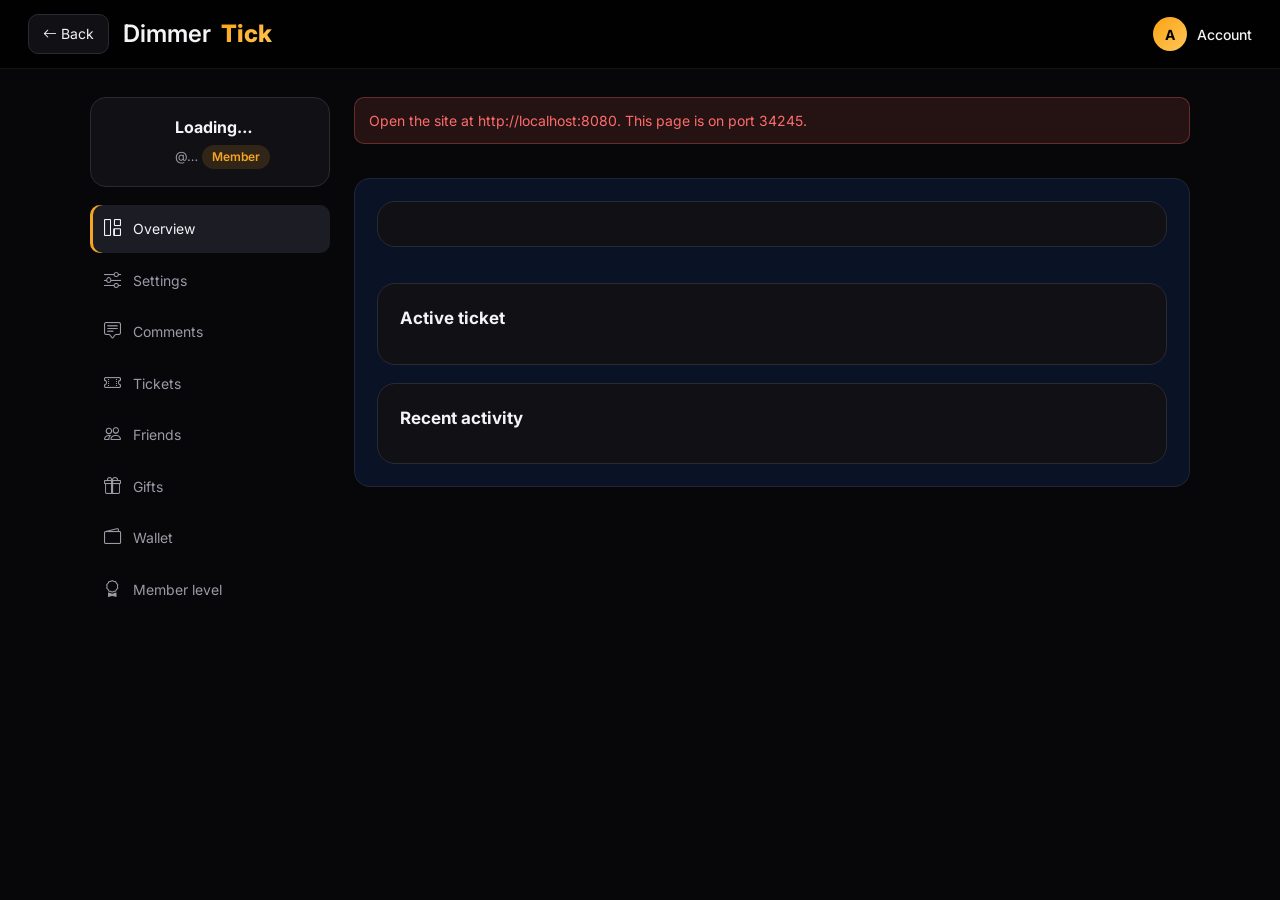
==== commit ed9bf596: "fixed the login bug" ====
--- a/Front-End/account.html
+++ b/Front-End/account.html
@@ -7,6 +7,7 @@
     <link rel="preconnect" href="https://fonts.googleapis.com">
     <link rel="preconnect" href="https://fonts.gstatic.com" crossorigin>
     <link href="https://fonts.googleapis.com/css2?family=Inter:wght@400;500;600;700;800&display=swap" rel="stylesheet">
+    <link rel="stylesheet" href="https://cdn.jsdelivr.net/npm/bootstrap-icons@1.11.3/font/bootstrap-icons.min.css">
     <link rel="stylesheet" href="css/style.css">
     <link rel="stylesheet" href="css/auth.css">
     <link rel="stylesheet" href="css/profile.css">
@@ -15,7 +16,7 @@
 
 <header class="topbar">
     <div class="topbar-left">
-        <button class="back-btn" id="back-btn" type="button">← Back</button>
+        <button class="back-btn" id="back-btn" type="button"><i class="bi bi-arrow-left"></i> Back</button>
         <a class="logo" href="/movies">Dimmer<b>Tick</b></a>
     </div>
     <div class="top-actions">
@@ -41,14 +42,14 @@
         </div>
 
         <nav class="acct-nav" aria-label="Account sections">
-            <button type="button" data-go="overview">🏠 Overview</button>
-            <button type="button" data-go="settings">⚙️ Settings</button>
-            <button type="button" data-go="comments">💬 Comments</button>
-            <button type="button" data-go="tickets">🎫 Tickets</button>
-            <button type="button" data-go="friends">👥 Friends</button>
-            <button type="button" data-go="gifts">🎁 Gifts</button>
-            <button type="button" data-go="wallet">👛 Wallet</button>
-            <button type="button" data-go="levels">🏅 Member level</button>
+            <button type="button" data-go="overview"><i class="bi bi-grid-1x2"></i><span>Overview</span></button>
+            <button type="button" data-go="settings"><i class="bi bi-sliders"></i><span>Settings</span></button>
+            <button type="button" data-go="comments"><i class="bi bi-chat-square-text"></i><span>Comments</span></button>
+            <button type="button" data-go="tickets"><i class="bi bi-ticket-perforated"></i><span>Tickets</span></button>
+            <button type="button" data-go="friends"><i class="bi bi-people"></i><span>Friends</span></button>
+            <button type="button" data-go="gifts"><i class="bi bi-gift"></i><span>Gifts</span></button>
+            <button type="button" data-go="wallet"><i class="bi bi-wallet2"></i><span>Wallet</span></button>
+            <button type="button" data-go="levels"><i class="bi bi-award"></i><span>Member level</span></button>
         </nav>
     </aside>
 
@@ -131,11 +132,11 @@
                         <label class="field">
                             <span>Your rating</span>
                             <select name="rating">
-                                <option value="5">★★★★★  Loved it</option>
-                                <option value="4">★★★★☆  Good</option>
-                                <option value="3">★★★☆☆  Okay</option>
-                                <option value="2">★★☆☆☆  Weak</option>
-                                <option value="1">★☆☆☆☆  Not for me</option>
+                                <option value="5">★★★★★ Loved it</option>
+                                <option value="4">★★★★☆ Good</option>
+                                <option value="3">★★★☆☆ Okay</option>
+                                <option value="2">★★☆☆☆ Weak</option>
+                                <option value="1">★☆☆☆☆ Not for me</option>
                             </select>
                         </label>
                     </div>
@@ -170,7 +171,8 @@
                     <input name="username" placeholder="Username" autocomplete="off">
                     <button type="submit" class="btn-small">Follow</button>
                 </form>
-                <p class="muted small">Searching every member needs the server. For now, you can follow the suggestions below.</p>
+                <p class="muted small">Searching every member needs the server. For now, you can follow the suggestions
+                    below.</p>
             </div>
 
             <div class="card-panel">
--- a/Front-End/css/auth.css
+++ b/Front-End/css/auth.css
@@ -249,4 +249,30 @@
 @media (prefers-reduced-motion: reduce) {
   .login-prompt,
   .lp-icon { transition: none; animation: none; }
-}+}
+
+.muted { color: var(--auth-muted); }
+.small { font-size: 13px; }
+
+.terms-gate { display: grid; gap: 12px; }
+.terms-gate[hidden] { display: none !important; }
+.terms-head { display: flex; justify-content: space-between; align-items: baseline; gap: 8px; }
+.terms-box {
+  max-height: 220px;
+  overflow-y: auto;
+  padding: 14px 16px;
+  border: 1px solid var(--auth-line);
+  border-radius: 10px;
+  background: #0b0b0f;
+  font-size: 13px;
+  line-height: 1.6;
+  color: #cfcfd8;
+}
+.terms-box h2 { margin: 14px 0 6px; font-size: 14px; color: var(--auth-text); }
+.terms-box p { margin: 0 0 8px; }
+.terms-hint { margin: 0; font-size: 12px; color: var(--auth-accent); }
+.terms-check { display: flex; gap: 10px; align-items: flex-start; font-size: 14px; cursor: pointer; }
+.terms-check input { margin-top: 3px; accent-color: var(--auth-accent); }
+.terms-check input:disabled { cursor: not-allowed; }
+.terms-geo { margin: 0; font-size: 12px; color: var(--auth-muted); }
+.btn-primary:disabled { opacity: 0.5; cursor: not-allowed; }
--- a/Front-End/css/profile.css
+++ b/Front-End/css/profile.css
@@ -1,5 +1,7 @@
 /* The hidden attribute must always win, even over display rules below. */
-[hidden] { display: none !important; }
+[hidden] {
+    display: none !important;
+}
 
 .acct-body {
     margin: 0;
@@ -10,7 +12,11 @@
 }
 
 /* ---------- Top bar ---------- */
-.topbar-left { display: flex; align-items: center; gap: 14px; }
+.topbar-left {
+    display: flex;
+    align-items: center;
+    gap: 14px;
+}
 
 .back-btn {
     padding: 8px 14px;
@@ -22,8 +28,15 @@
     font-size: 14px;
     cursor: pointer;
 }
-.back-btn:hover { border-color: #f5a524; }
-.back-btn:focus-visible { outline: 2px solid #f5a524; outline-offset: 2px; }
+
+.back-btn:hover {
+    border-color: #f5a524;
+}
+
+.back-btn:focus-visible {
+    outline: 2px solid #f5a524;
+    outline-offset: 2px;
+}
 
 /* ---------- Layout ---------- */
 .acct-shell {
@@ -51,7 +64,10 @@
     border: 1px solid #2a2a33;
     border-radius: 16px;
 }
-.acct-mini strong { display: block; }
+
+.acct-mini strong {
+    display: block;
+}
 
 .role-badge {
     display: inline-block;
@@ -64,7 +80,11 @@
     color: #f5a524;
 }
 
-.acct-nav { display: grid; gap: 4px; }
+.acct-nav {
+    display: grid;
+    gap: 4px;
+}
+
 .acct-nav button {
     padding: 11px 14px;
     border: 0;
@@ -76,15 +96,28 @@
     text-align: left;
     cursor: pointer;
 }
-.acct-nav button:hover { background: #15151c; color: #f4f4f6; }
+
+.acct-nav button:hover {
+    background: #15151c;
+    color: #f4f4f6;
+}
+
 .acct-nav button.on {
     background: #1c1c24;
     color: #f4f4f6;
     box-shadow: inset 3px 0 0 #f5a524;
 }
 
-.acct-main { display: grid; gap: 18px; min-width: 0; }
-.panel { display: grid; gap: 18px; }
+.acct-main {
+    display: grid;
+    gap: 18px;
+    min-width: 0;
+}
+
+.panel {
+    display: grid;
+    gap: 18px;
+}
 
 /* ---------- Panels and text ---------- */
 .card-panel {
@@ -95,20 +128,55 @@
     box-sizing: border-box;
     min-width: 0;
 }
-.card-panel h2 { margin: 0 0 10px; font-size: 17px; }
-
-.muted { color: #9b9ba7; }
-.small { font-size: 13px; }
-.big-num { margin: 4px 0 10px; font-size: 28px; font-weight: 800; }
-.two-col { display: grid; grid-template-columns: 1fr 1fr; gap: 18px; }
-
-.profile-avatar { width: 56px; height: 56px; flex: none; border-radius: 50%; }
+
+.card-panel h2 {
+    margin: 0 0 10px;
+    font-size: 17px;
+}
+
+.muted {
+    color: #9b9ba7;
+}
+
+.small {
+    font-size: 13px;
+}
+
+.big-num {
+    margin: 4px 0 10px;
+    font-size: 28px;
+    font-weight: 800;
+}
+
+.two-col {
+    display: grid;
+    grid-template-columns: 1fr 1fr;
+    gap: 18px;
+}
+
+.profile-avatar {
+    width: 56px;
+    height: 56px;
+    flex: none;
+    border-radius: 50%;
+}
 
 /* ---------- Stats and overview ---------- */
-.level-card { display: grid; gap: 10px; }
-.perk { margin: 0; }
-
-.stat-grid { display: grid; grid-template-columns: repeat(4, minmax(0, 1fr)); gap: 14px; }
+.level-card {
+    display: grid;
+    gap: 10px;
+}
+
+.perk {
+    margin: 0;
+}
+
+.stat-grid {
+    display: grid;
+    grid-template-columns: repeat(4, minmax(0, 1fr));
+    gap: 14px;
+}
+
 .stat {
     display: grid;
     gap: 6px;
@@ -121,8 +189,14 @@
     font: inherit;
     cursor: pointer;
 }
-.stat:hover { border-color: #f5a524; }
-.stat strong { font-size: 18px; }
+
+.stat:hover {
+    border-color: #f5a524;
+}
+
+.stat strong {
+    font-size: 18px;
+}
 
 /* ---------- Levels and meter ---------- */
 .level-badge {
@@ -133,10 +207,22 @@
     font-weight: 700;
     color: #111;
 }
-.lvl-bronze   { background: #cd7f32; }
-.lvl-silver   { background: #c9ced6; }
-.lvl-gold     { background: #f5c451; }
-.lvl-platinum { background: linear-gradient(135deg, #e5e4e2, #9fd3ff); }
+
+.lvl-bronze {
+    background: #cd7f32;
+}
+
+.lvl-silver {
+    background: #c9ced6;
+}
+
+.lvl-gold {
+    background: #f5c451;
+}
+
+.lvl-platinum {
+    background: linear-gradient(135deg, #e5e4e2, #9fd3ff);
+}
 
 .meter {
     height: 10px;
@@ -145,6 +231,7 @@
     border-radius: 999px;
     overflow: hidden;
 }
+
 .meter i {
     display: block;
     height: 100%;
@@ -154,7 +241,13 @@
 }
 
 /* ---------- Lists ---------- */
-.list { list-style: none; margin: 0; padding: 0; display: grid; gap: 10px; }
+.list {
+    list-style: none;
+    margin: 0;
+    padding: 0;
+    display: grid;
+    gap: 10px;
+}
 
 .item {
     padding: 14px;
@@ -162,13 +255,38 @@
     border: 1px solid #22222b;
     border-radius: 12px;
 }
-.item p { margin: 8px 0; }
-.item.row { display: flex; align-items: center; gap: 12px; }
-.item.on { border-color: #f5a524; }
-.item-head { display: flex; justify-content: space-between; gap: 12px; align-items: baseline; }
-.item-foot { display: flex; justify-content: space-between; align-items: center; }
-
-.grow { flex: 1; min-width: 0; }
+
+.item p {
+    margin: 8px 0;
+}
+
+.item.row {
+    display: flex;
+    align-items: center;
+    gap: 12px;
+}
+
+.item.on {
+    border-color: #f5a524;
+}
+
+.item-head {
+    display: flex;
+    justify-content: space-between;
+    gap: 12px;
+    align-items: baseline;
+}
+
+.item-foot {
+    display: flex;
+    justify-content: space-between;
+    align-items: center;
+}
+
+.grow {
+    flex: 1;
+    min-width: 0;
+}
 
 .empty-row {
     padding: 14px;
@@ -178,9 +296,18 @@
     border-radius: 12px;
 }
 
-.stars { color: #f5c451; letter-spacing: 2px; }
-.neg { color: #ff6b6b; }
-.pos { color: #4cd98a; }
+.stars {
+    color: #f5c451;
+    letter-spacing: 2px;
+}
+
+.neg {
+    color: #ff6b6b;
+}
+
+.pos {
+    color: #4cd98a;
+}
 
 .user-chip {
     width: 36px;
@@ -206,12 +333,30 @@
     border-left: 4px solid #2a2a33;
     border-radius: 12px;
 }
-.ticket.upcoming { border-left-color: #4cd98a; }
-.ticket.used { border-left-color: #9b9ba7; }
-.ticket.cancelled { border-left-color: #ff6b6b; opacity: 0.75; }
-.ticket h3 { margin: 0 0 4px; font-size: 16px; }
-
-.ticket-side { display: grid; justify-items: end; gap: 6px; }
+
+.ticket.upcoming {
+    border-left-color: #4cd98a;
+}
+
+.ticket.used {
+    border-left-color: #9b9ba7;
+}
+
+.ticket.cancelled {
+    border-left-color: #ff6b6b;
+    opacity: 0.75;
+}
+
+.ticket h3 {
+    margin: 0 0 4px;
+    font-size: 16px;
+}
+
+.ticket-side {
+    display: grid;
+    justify-items: end;
+    gap: 6px;
+}
 
 .status {
     padding: 3px 10px;
@@ -222,10 +367,21 @@
     background: #1c1c24;
     color: #9b9ba7;
 }
-.status.upcoming { background: rgba(76, 217, 138, 0.15); color: #4cd98a; }
-.status.cancelled { background: rgba(255, 107, 107, 0.15); color: #ff6b6b; }
-
-.code-ref { font-size: 12px; color: #9b9ba7; }
+
+.status.upcoming {
+    background: rgba(76, 217, 138, 0.15);
+    color: #4cd98a;
+}
+
+.status.cancelled {
+    background: rgba(255, 107, 107, 0.15);
+    color: #ff6b6b;
+}
+
+.code-ref {
+    font-size: 12px;
+    color: #9b9ba7;
+}
 
 /* ---------- Forms ---------- */
 .field select,
@@ -240,9 +396,17 @@
     font: inherit;
     font-size: 15px;
 }
-.field textarea { resize: vertical; }
-
-.inline-form { display: flex; gap: 10px; margin-top: 12px; }
+
+.field textarea {
+    resize: vertical;
+}
+
+.inline-form {
+    display: flex;
+    gap: 10px;
+    margin-top: 12px;
+}
+
 .inline-form input {
     flex: 1;
     min-width: 0;
@@ -265,6 +429,7 @@
     font-weight: 700;
     cursor: pointer;
 }
+
 .btn-small.ghost {
     background: none;
     color: #f4f4f6;
@@ -281,7 +446,13 @@
     cursor: pointer;
 }
 
-.chips-row { display: flex; gap: 8px; flex-wrap: wrap; margin-bottom: 12px; }
+.chips-row {
+    display: flex;
+    gap: 8px;
+    flex-wrap: wrap;
+    margin-bottom: 12px;
+}
+
 .chip {
     padding: 8px 16px;
     border-radius: 999px;
@@ -291,9 +462,15 @@
     font: inherit;
     cursor: pointer;
 }
-.chip:hover { border-color: #f5a524; }
-
-.field input[readonly] { opacity: 0.7; cursor: not-allowed; }
+
+.chip:hover {
+    border-color: #f5a524;
+}
+
+.field input[readonly] {
+    opacity: 0.7;
+    cursor: not-allowed;
+}
 
 /* ---------- Avatars ---------- */
 .avatar-grid {
@@ -302,6 +479,7 @@
     gap: 14px;
     margin-top: 12px;
 }
+
 .avatar-choice {
     width: 72px;
     height: 72px;
@@ -312,25 +490,138 @@
     cursor: pointer;
     transition: transform 0.15s ease, border-color 0.15s ease, box-shadow 0.15s ease;
 }
-.avatar-choice svg { display: block; border-radius: 50%; }
-.avatar-choice:hover { transform: translateY(-2px) scale(1.04); }
+
+.avatar-choice svg {
+    display: block;
+    border-radius: 50%;
+}
+
+.avatar-choice:hover {
+    transform: translateY(-2px) scale(1.04);
+}
+
 .avatar-choice.on {
     border-color: #f5a524;
     box-shadow: 0 0 0 4px rgba(245, 165, 36, 0.18);
 }
-.avatar-choice:disabled { opacity: 0.6; cursor: wait; }
-.avatar-choice:focus-visible { outline: 2px solid #f5a524; outline-offset: 3px; }
+
+.avatar-choice:disabled {
+    opacity: 0.6;
+    cursor: wait;
+}
+
+.avatar-choice:focus-visible {
+    outline: 2px solid #f5a524;
+    outline-offset: 3px;
+}
 
 /* ---------- Responsive ---------- */
 @media (max-width: 860px) {
-    .acct-shell { grid-template-columns: 1fr; }
-    .acct-side { position: static; }
-    .acct-nav { grid-auto-flow: column; overflow-x: auto; }
-    .stat-grid { grid-template-columns: repeat(2, minmax(0, 1fr)); }
-    .two-col { grid-template-columns: 1fr; }
+    .acct-shell {
+        grid-template-columns: 1fr;
+    }
+
+    .acct-side {
+        position: static;
+    }
+
+    .acct-nav {
+        grid-auto-flow: column;
+        overflow-x: auto;
+    }
+
+    .stat-grid {
+        grid-template-columns: repeat(2, minmax(0, 1fr));
+    }
+
+    .two-col {
+        grid-template-columns: 1fr;
+    }
 }
 
 @media (prefers-reduced-motion: reduce) {
     .meter i,
-    .avatar-choice { transition: none; }
+    .avatar-choice {
+        transition: none;
+    }
+}
+
+.legal-page {
+    width: min(860px, calc(100% - 32px));
+    margin: 32px auto 64px;
+    display: grid;
+    gap: 18px;
+}
+
+.legal-page h1 {
+    margin: 0 0 6px;
+    font-size: 24px;
+}
+
+.legal-page h2 {
+    margin: 26px 0 8px;
+    font-size: 16px;
+}
+
+.legal-page p, .legal-page li {
+    line-height: 1.65;
+    color: #cfcfd8;
+    font-size: 14px;
+}
+
+.legal-page .check {
+    display: flex;
+    gap: 10px;
+    align-items: flex-start;
+    font-size: 14px;
+}
+
+.legal-page .accept {
+    display: grid;
+    gap: 14px;
+}
+
+
+/* ---------- Navigation ---------- */
+.acct-nav button {
+    display: flex;
+    align-items: center;
+    gap: 12px;
+    transition: background 0.2s ease, color 0.2s ease, padding-left 0.25s ease;
+}
+.acct-nav button i { font-size: 17px; transition: transform 0.25s ease; }
+.acct-nav button:hover { padding-left: 18px; }
+.acct-nav button:hover i { transform: scale(1.15); }
+
+/* ---------- Panel entrance: children fade up in sequence ---------- */
+@keyframes fadeUp {
+    from { opacity: 0; transform: translateY(14px); }
+    to   { opacity: 1; transform: none; }
+}
+@keyframes pop {
+    from { opacity: 0; transform: scale(0.94); }
+    to   { opacity: 1; transform: none; }
+}
+.acct-main > [data-panel]:not([hidden]) > * {
+    animation: fadeUp 0.45s cubic-bezier(0.2, 0.7, 0.2, 1) both;
+}
+.acct-main > [data-panel]:not([hidden]) > *:nth-child(2) { animation-delay: 0.06s; }
+.acct-main > [data-panel]:not([hidden]) > *:nth-child(3) { animation-delay: 0.12s; }
+.acct-main > [data-panel]:not([hidden]) > *:nth-child(4) { animation-delay: 0.18s; }
+
+/* ---------- Hover feedback ---------- */
+.card-panel { transition: border-color 0.25s ease, box-shadow 0.25s ease; }
+.card-panel:hover { border-color: #33333f; box-shadow: 0 10px 30px rgba(0, 0, 0, 0.35); }
+.stat { transition: transform 0.2s ease, border-color 0.2s ease; }
+.stat:hover { transform: translateY(-3px); }
+.item, .ticket { transition: transform 0.2s ease, border-color 0.2s ease; }
+.item:hover, .ticket:hover { transform: translateX(3px); }
+.profile-avatar { animation: pop 0.5s ease both; }
+
+/* ---------- Respect users who turn off motion ---------- */
+@media (prefers-reduced-motion: reduce) {
+    *, *::before, *::after {
+        animation: none !important;
+        transition: none !important;
+    }
 }
